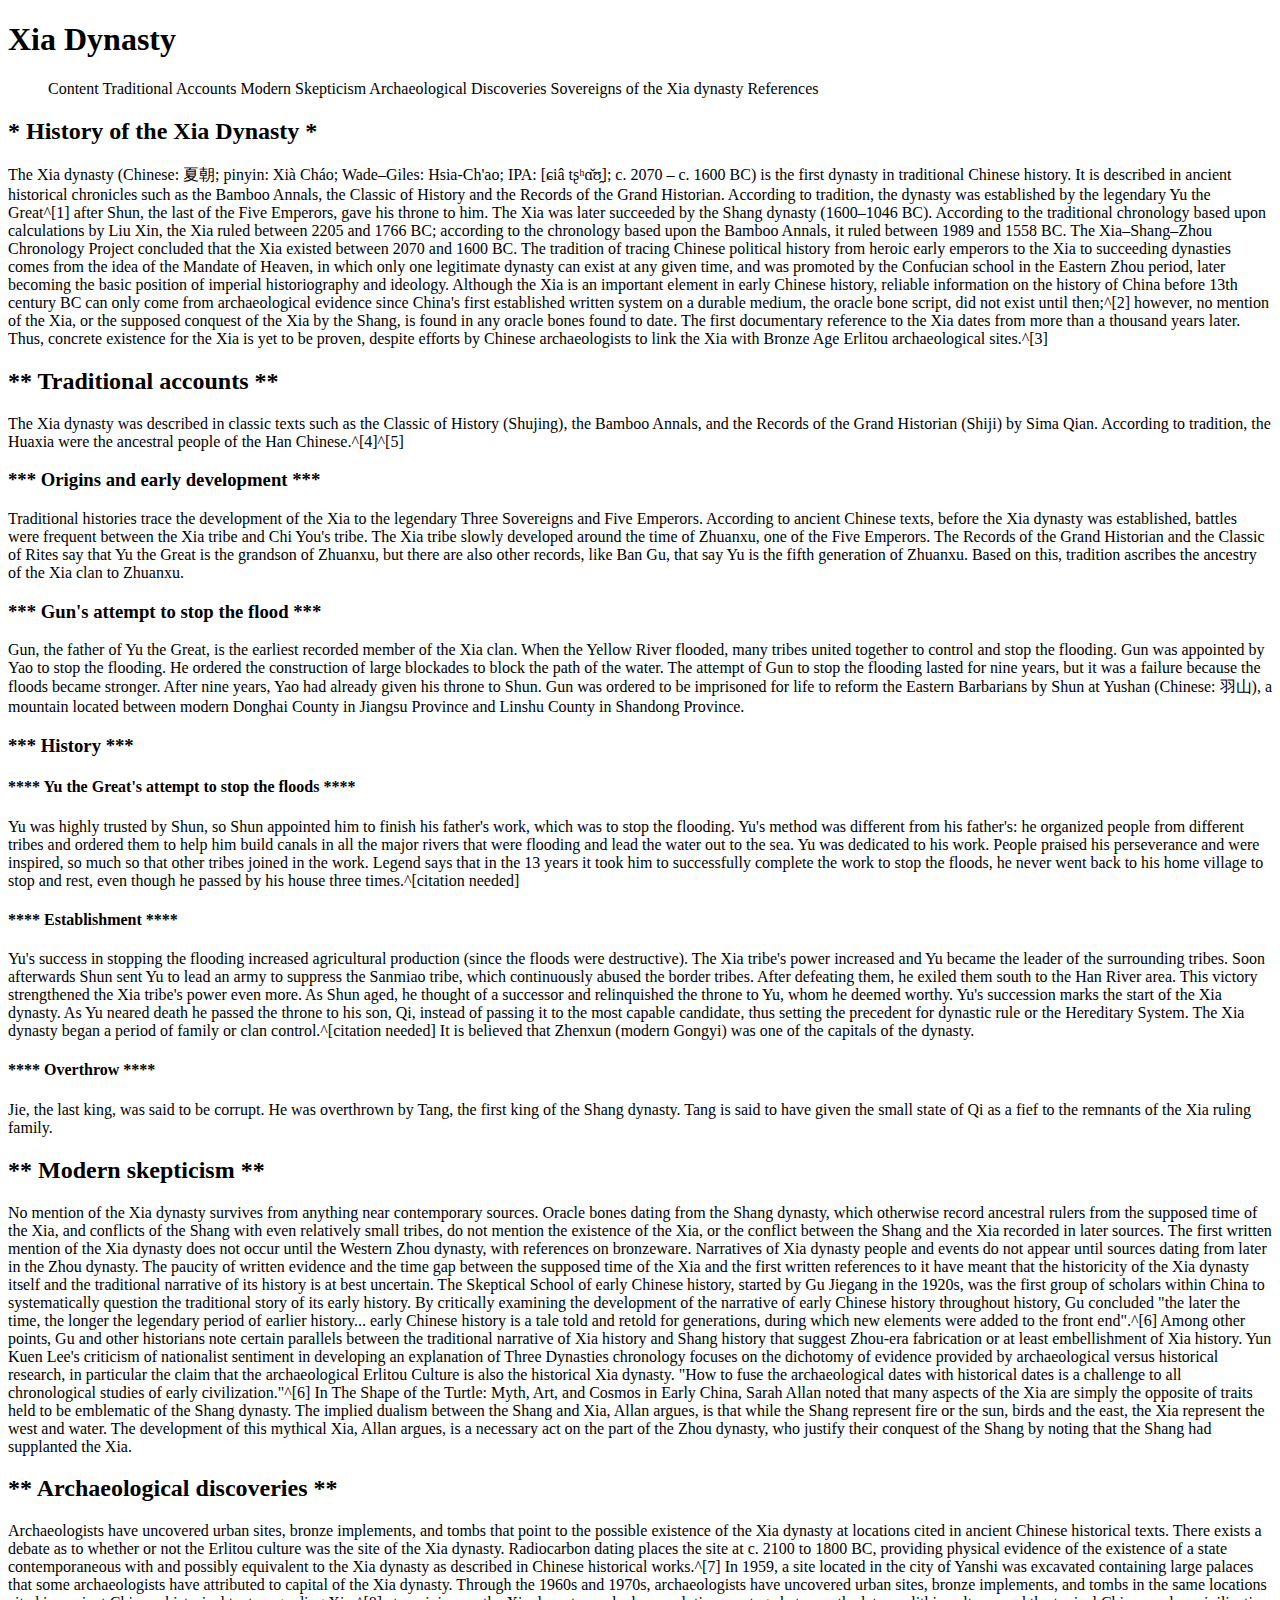
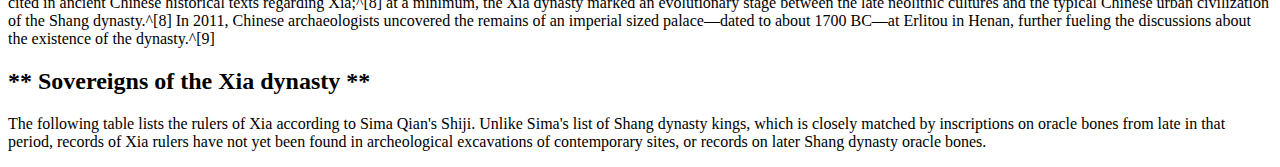
==== Homework 01/starter_code/index.html @ be9b45e5 "1st html file" ====
<!DOCTYPE html>
<html lang="en">
<head>
    <meta charset="UTF-8">
    <meta http-equiv="X-UA-Compatible" content="IE=edge">
    <meta name="viewport" content="width=device-width, initial-scale=1.0">
    <title>Document</title>
</head> 
<body><h1>Xia Dynasty</h1>
    
    <ul>Content
    Traditional Accounts
    Modern Skepticism
    Archaeological Discoveries 
    Sovereigns of the Xia dynasty
    References</ul>
<h2>* History of the Xia Dynasty *</h2>
<p>The Xia dynasty (Chinese: 夏朝; pinyin: Xià Cháo; Wade–Giles: Hsia-Ch'ao; IPA: [ɕiâ tʂʰɑ̌ʊ̯]; c. 2070 – c. 1600 BC) is the first dynasty in traditional Chinese history. It is described in ancient historical chronicles such as the Bamboo Annals, the Classic of History and the Records of the Grand Historian. According to tradition, the dynasty was established by the legendary Yu the Great^[1] after Shun, the last of the Five Emperors, gave his throne to him. The Xia was later succeeded by the Shang dynasty (1600–1046 BC).

    According to the traditional chronology based upon calculations by Liu Xin, the Xia ruled between 2205 and 1766 BC; according to the chronology based upon the Bamboo Annals, it ruled between 1989 and 1558 BC. The Xia–Shang–Zhou Chronology Project concluded that the Xia existed between 2070 and 1600 BC. The tradition of tracing Chinese political history from heroic early emperors to the Xia to succeeding dynasties comes from the idea of the Mandate of Heaven, in which only one legitimate dynasty can exist at any given time, and was promoted by the Confucian school in the Eastern Zhou period, later becoming the basic position of imperial historiography and ideology. Although the Xia is an important element in early Chinese history, reliable information on the history of China before 13th century BC can only come from archaeological evidence since China's first established written system on a durable medium, the oracle bone script, did not exist until then;^[2] however, no mention of the Xia, or the supposed conquest of the Xia by the Shang, is found in any oracle bones found to date. The first documentary reference to the Xia dates from more than a thousand years later. Thus, concrete existence for the Xia is yet to be proven, despite efforts by Chinese archaeologists to link the Xia with Bronze Age Erlitou archaeological sites.^[3]
    </p>

<h2>** Traditional accounts **</h2>
   <p>The Xia dynasty was described in classic texts such as the Classic of History (Shujing), the Bamboo Annals, and the Records of the Grand Historian (Shiji) by Sima Qian. According to tradition, the Huaxia were the ancestral people of the Han Chinese.^[4]^[5]
</p> 

<h3>*** Origins and early development ***</h3>
<p>Traditional histories trace the development of the Xia to the legendary Three Sovereigns and Five Emperors. According to ancient Chinese texts, before the Xia dynasty was established, battles were frequent between the Xia tribe and Chi You's tribe. The Xia tribe slowly developed around the time of Zhuanxu, one of the Five Emperors. The Records of the Grand Historian and the Classic of Rites say that Yu the Great is the grandson of Zhuanxu, but there are also other records, like Ban Gu, that say Yu is the fifth generation of Zhuanxu. Based on this, tradition ascribes the ancestry of the Xia clan to Zhuanxu.
</p>

<h3>*** Gun's attempt to stop the flood ***</h3>
<p>Gun, the father of Yu the Great, is the earliest recorded member of the Xia clan. When the Yellow River flooded, many tribes united together to control and stop the flooding. Gun was appointed by Yao to stop the flooding. He ordered the construction of large blockades to block the path of the water. The attempt of Gun to stop the flooding lasted for nine years, but it was a failure because the floods became stronger. After nine years, Yao had already given his throne to Shun. Gun was ordered to be imprisoned for life to reform the Eastern Barbarians by Shun at Yushan (Chinese: 羽山), a mountain located between modern Donghai County in Jiangsu Province and Linshu County in Shandong Province.
</p>

<h3>*** History ***</h3>
<h4>**** Yu the Great's attempt to stop the floods ****</h4>
<p>Yu was highly trusted by Shun, so Shun appointed him to finish his father's work, which was to stop the flooding. Yu's method was different from his father's: he organized people from different tribes and ordered them to help him build canals in all the major rivers that were flooding and lead the water out to the sea. Yu was dedicated to his work. People praised his perseverance and were inspired, so much so that other tribes joined in the work. Legend says that in the 13 years it took him to successfully complete the work to stop the floods, he never went back to his home village to stop and rest, even though he passed by his house three times.^[citation needed]
</p>

<h4>**** Establishment ****</h4>
<p>Yu's success in stopping the flooding increased agricultural production (since the floods were destructive). The Xia tribe's power increased and Yu became the leader of the surrounding tribes. Soon afterwards Shun sent Yu to lead an army to suppress the Sanmiao tribe, which continuously abused the border tribes. After defeating them, he exiled them south to the Han River area. This victory strengthened the Xia tribe's power even more. As Shun aged, he thought of a successor and relinquished the throne to Yu, whom he deemed worthy. Yu's succession marks the start of the Xia dynasty. As Yu neared death he passed the throne to his son, Qi, instead of passing it to the most capable candidate, thus setting the precedent for dynastic rule or the Hereditary System. The Xia dynasty began a period of family or clan control.^[citation needed] It is believed that Zhenxun (modern Gongyi) was one of the capitals of the dynasty.
</p>

<h4>**** Overthrow ****</h4>
<p>Jie, the last king, was said to be corrupt. He was overthrown by Tang, the first king of the Shang dynasty. Tang is said to have given the small state of Qi as a fief to the remnants of the Xia ruling family.
</p>

<h2>** Modern skepticism **</h2>
<p>No mention of the Xia dynasty survives from anything near contemporary sources. Oracle bones dating from the Shang dynasty, which otherwise record ancestral rulers from the supposed time of the Xia, and conflicts of the Shang with even relatively small tribes, do not mention the existence of the Xia, or the conflict between the Shang and the Xia recorded in later sources. The first written mention of the Xia dynasty does not occur until the Western Zhou dynasty, with references on bronzeware. Narratives of Xia dynasty people and events do not appear until sources dating from later in the Zhou dynasty.

    The paucity of written evidence and the time gap between the supposed time of the Xia and the first written references to it have meant that the historicity of the Xia dynasty itself and the traditional narrative of its history is at best uncertain. The Skeptical School of early Chinese history, started by Gu Jiegang in the 1920s, was the first group of scholars within China to systematically question the traditional story of its early history. By critically examining the development of the narrative of early Chinese history throughout history, Gu concluded "the later the time, the longer the legendary period of earlier history... early Chinese history is a tale told and retold for generations, during which new elements were added to the front end".^[6] Among other points, Gu and other historians note certain parallels between the traditional narrative of Xia history and Shang history that suggest Zhou-era fabrication or at least embellishment of Xia history. Yun Kuen Lee's criticism of nationalist sentiment in developing an explanation of Three Dynasties chronology focuses on the dichotomy of evidence provided by archaeological versus historical research, in particular the claim that the archaeological Erlitou Culture is also the historical Xia dynasty. "How to fuse the archaeological dates with historical dates is a challenge to all chronological studies of early civilization."^[6]
    
    In The Shape of the Turtle: Myth, Art, and Cosmos in Early China, Sarah Allan noted that many aspects of the Xia are simply the opposite of traits held to be emblematic of the Shang dynasty. The implied dualism between the Shang and Xia, Allan argues, is that while the Shang represent fire or the sun, birds and the east, the Xia represent the west and water. The development of this mythical Xia, Allan argues, is a necessary act on the part of the Zhou dynasty, who justify their conquest of the Shang by noting that the Shang had supplanted the Xia.
    </p>

<h2>** Archaeological discoveries **</h2>
<p>Archaeologists have uncovered urban sites, bronze implements, and tombs that point to the possible existence of the Xia dynasty at locations cited in ancient Chinese historical texts. There exists a debate as to whether or not the Erlitou culture was the site of the Xia dynasty. Radiocarbon dating places the site at c. 2100 to 1800 BC, providing physical evidence of the existence of a state contemporaneous with and possibly equivalent to the Xia dynasty as described in Chinese historical works.^[7] In 1959, a site located in the city of Yanshi was excavated containing large palaces that some archaeologists have attributed to capital of the Xia dynasty. Through the 1960s and 1970s, archaeologists have uncovered urban sites, bronze implements, and tombs in the same locations cited in ancient Chinese historical texts regarding Xia;^[8] at a minimum, the Xia dynasty marked an evolutionary stage between the late neolithic cultures and the typical Chinese urban civilization of the Shang dynasty.^[8]

    In 2011, Chinese archaeologists uncovered the remains of an imperial sized palace—dated to about 1700 BC—at Erlitou in Henan, further fueling the discussions about the existence of the dynasty.^[9]
    </p>
<h2>** Sovereigns of the Xia dynasty **</h2>
<p>The following table lists the rulers of Xia according to Sima Qian's Shiji. Unlike Sima's list of Shang dynasty kings, which is closely matched by inscriptions on oracle bones from late in that period, records of Xia rulers have not yet been found in archeological excavations of contemporary sites, or records on later Shang dynasty oracle bones.
</p>
</body>
</html>
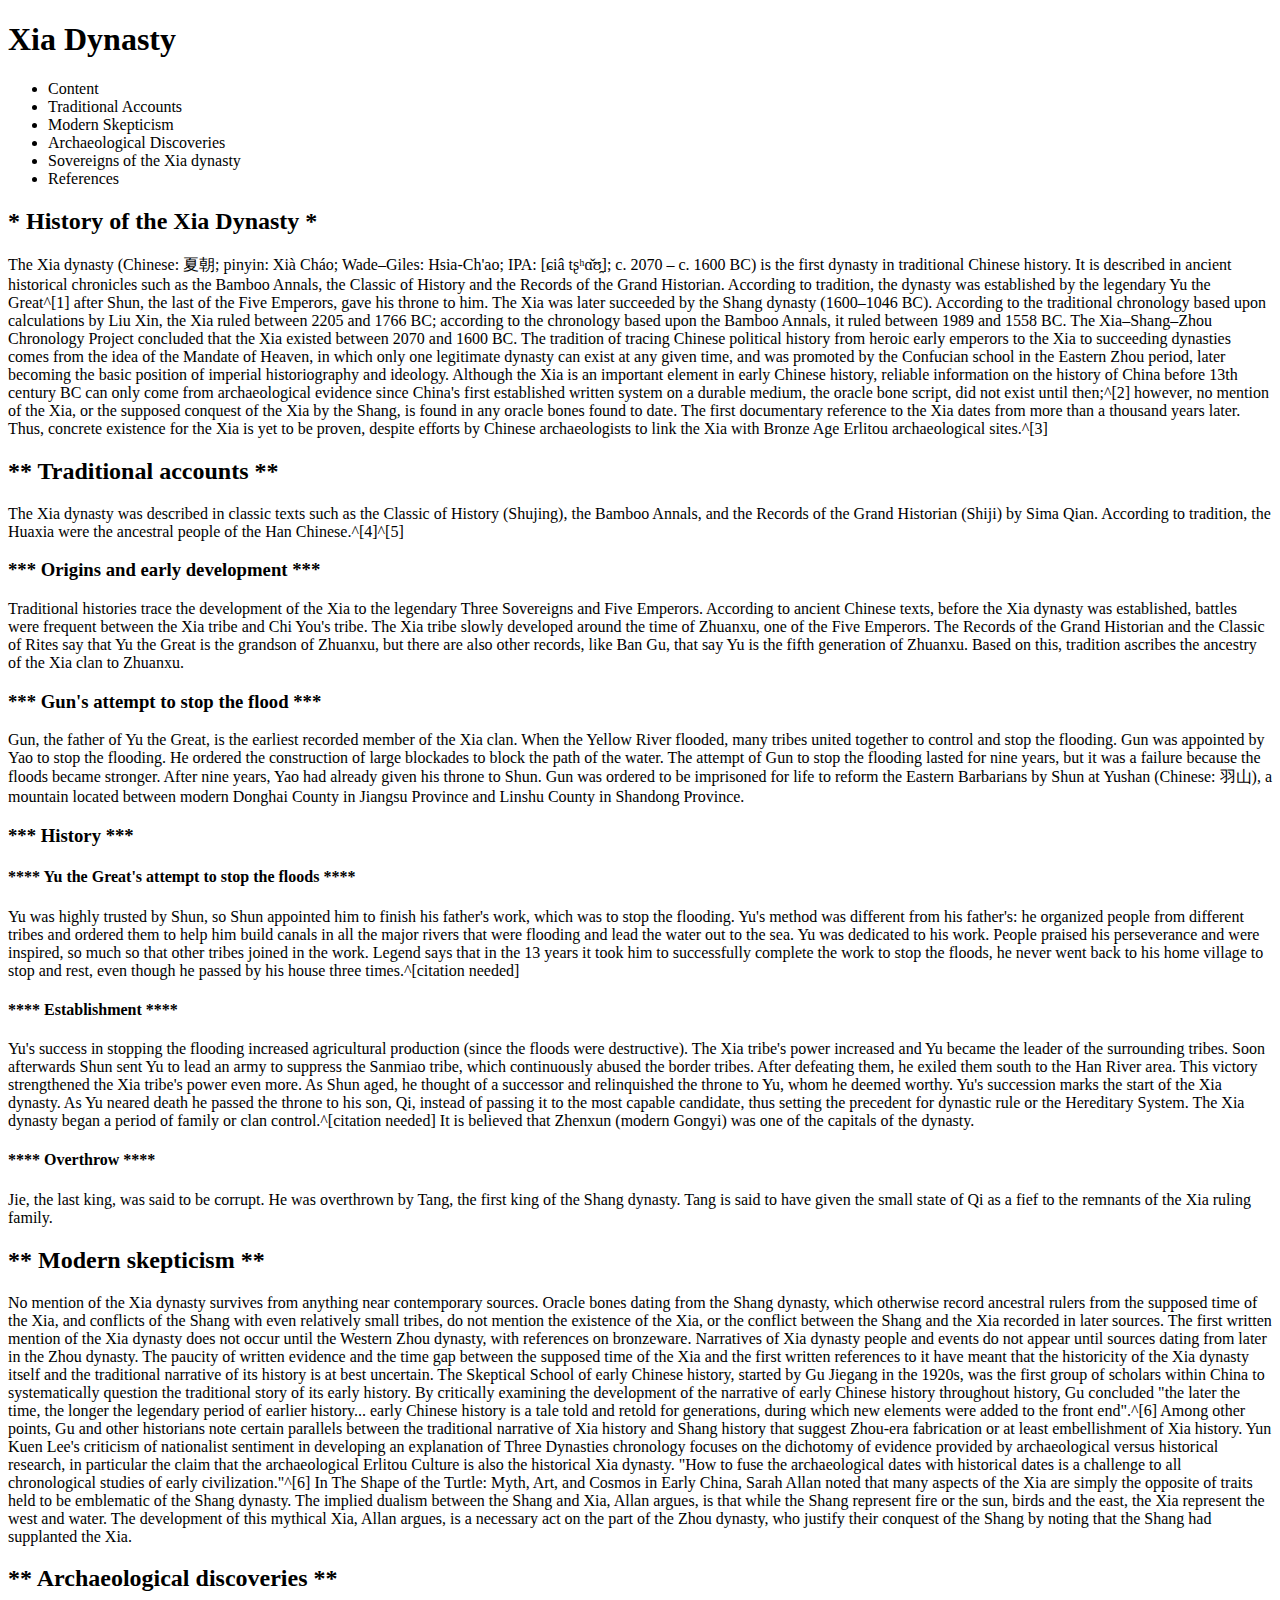
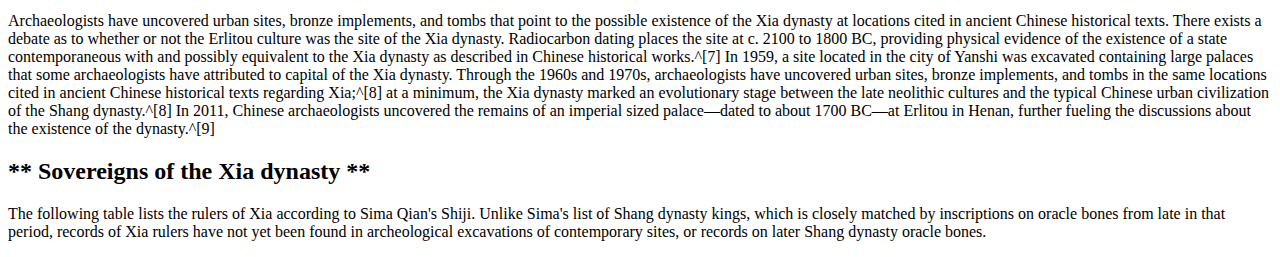
==== commit 95803c69: "HTML List Changes" ====
--- a/Homework 01/starter_code/index.html
+++ b/Homework 01/starter_code/index.html
@@ -8,12 +8,12 @@
 </head> 
 <body><h1>Xia Dynasty</h1>
     
-    <ul>Content
-    Traditional Accounts
-    Modern Skepticism
-    Archaeological Discoveries 
-    Sovereigns of the Xia dynasty
-    References</ul>
+    <ul><li>Content</li>
+    <li>Traditional Accounts</li>
+    <li>Modern Skepticism</li>
+    <li>Archaeological Discoveries</li>
+    <li>Sovereigns of the Xia dynasty</li>
+    <li>References</li></ul>
 <h2>* History of the Xia Dynasty *</h2>
 <p>The Xia dynasty (Chinese: 夏朝; pinyin: Xià Cháo; Wade–Giles: Hsia-Ch'ao; IPA: [ɕiâ tʂʰɑ̌ʊ̯]; c. 2070 – c. 1600 BC) is the first dynasty in traditional Chinese history. It is described in ancient historical chronicles such as the Bamboo Annals, the Classic of History and the Records of the Grand Historian. According to tradition, the dynasty was established by the legendary Yu the Great^[1] after Shun, the last of the Five Emperors, gave his throne to him. The Xia was later succeeded by the Shang dynasty (1600–1046 BC).
 
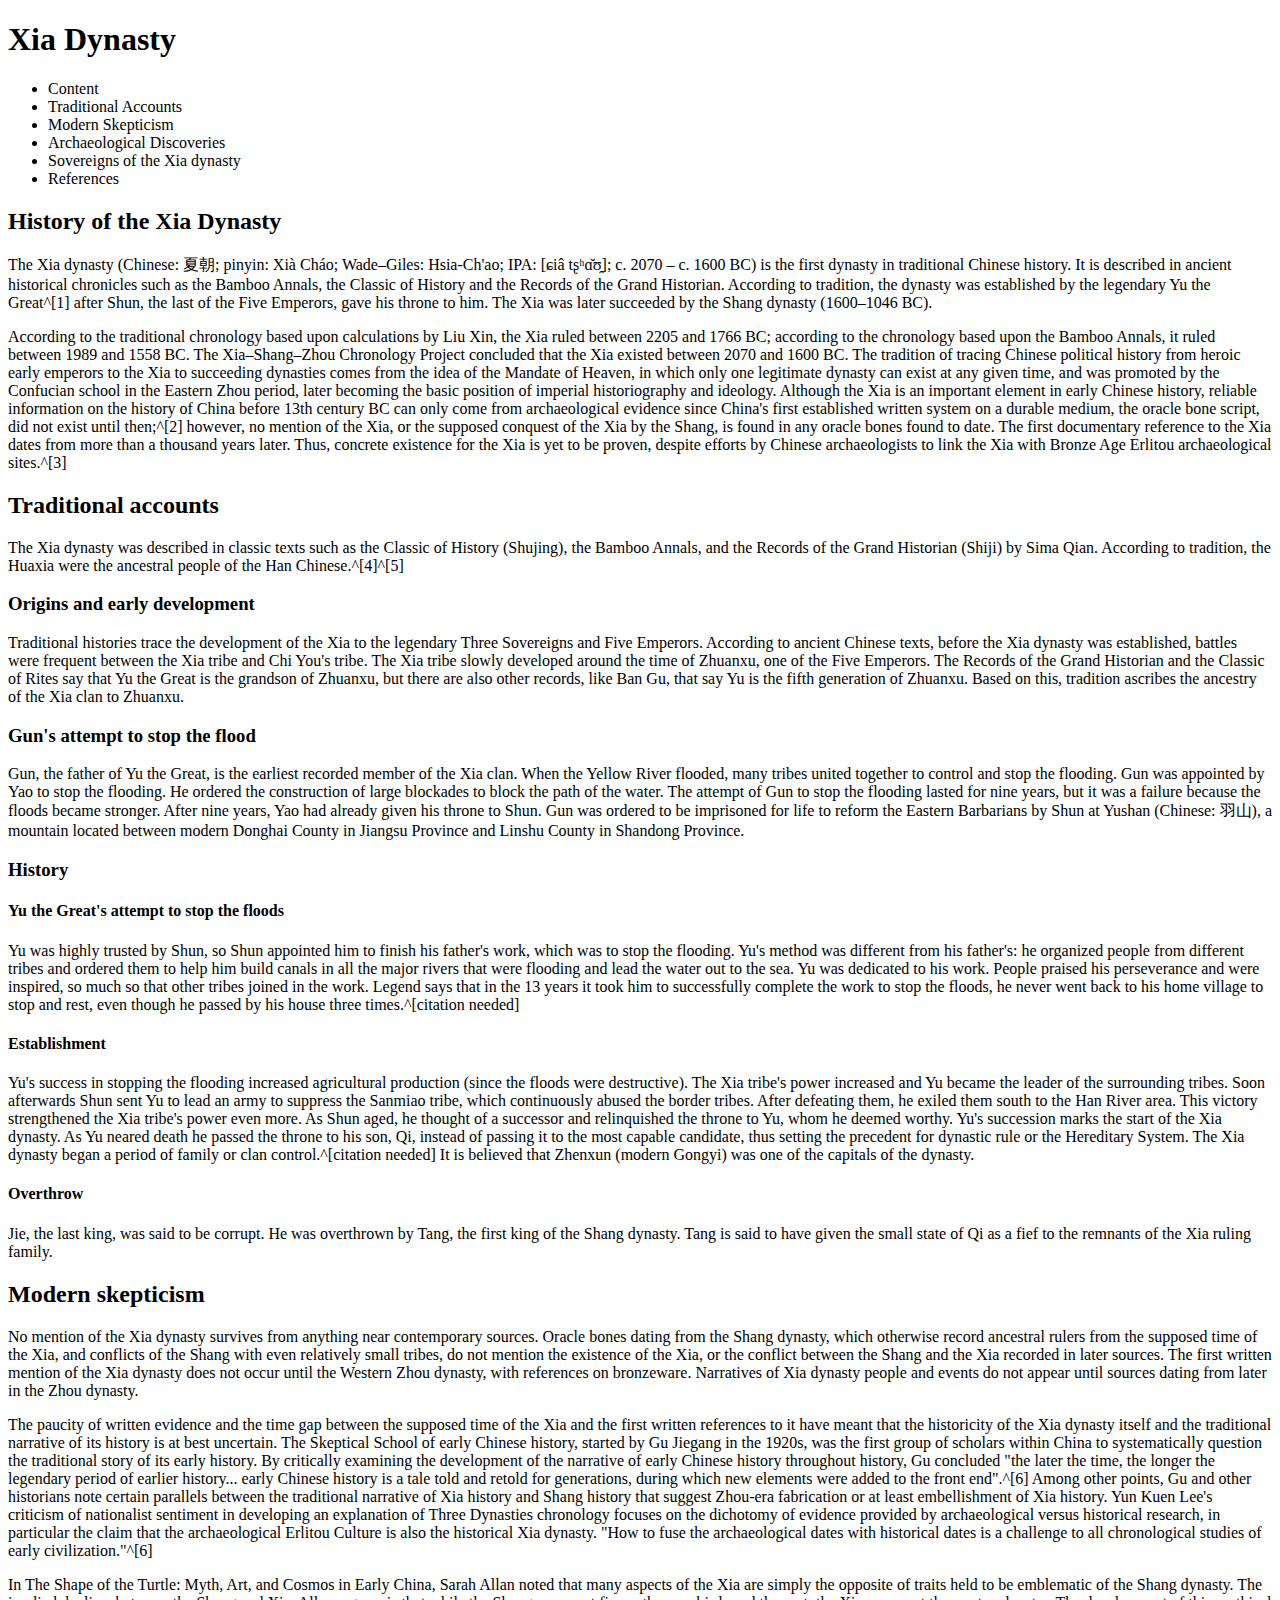
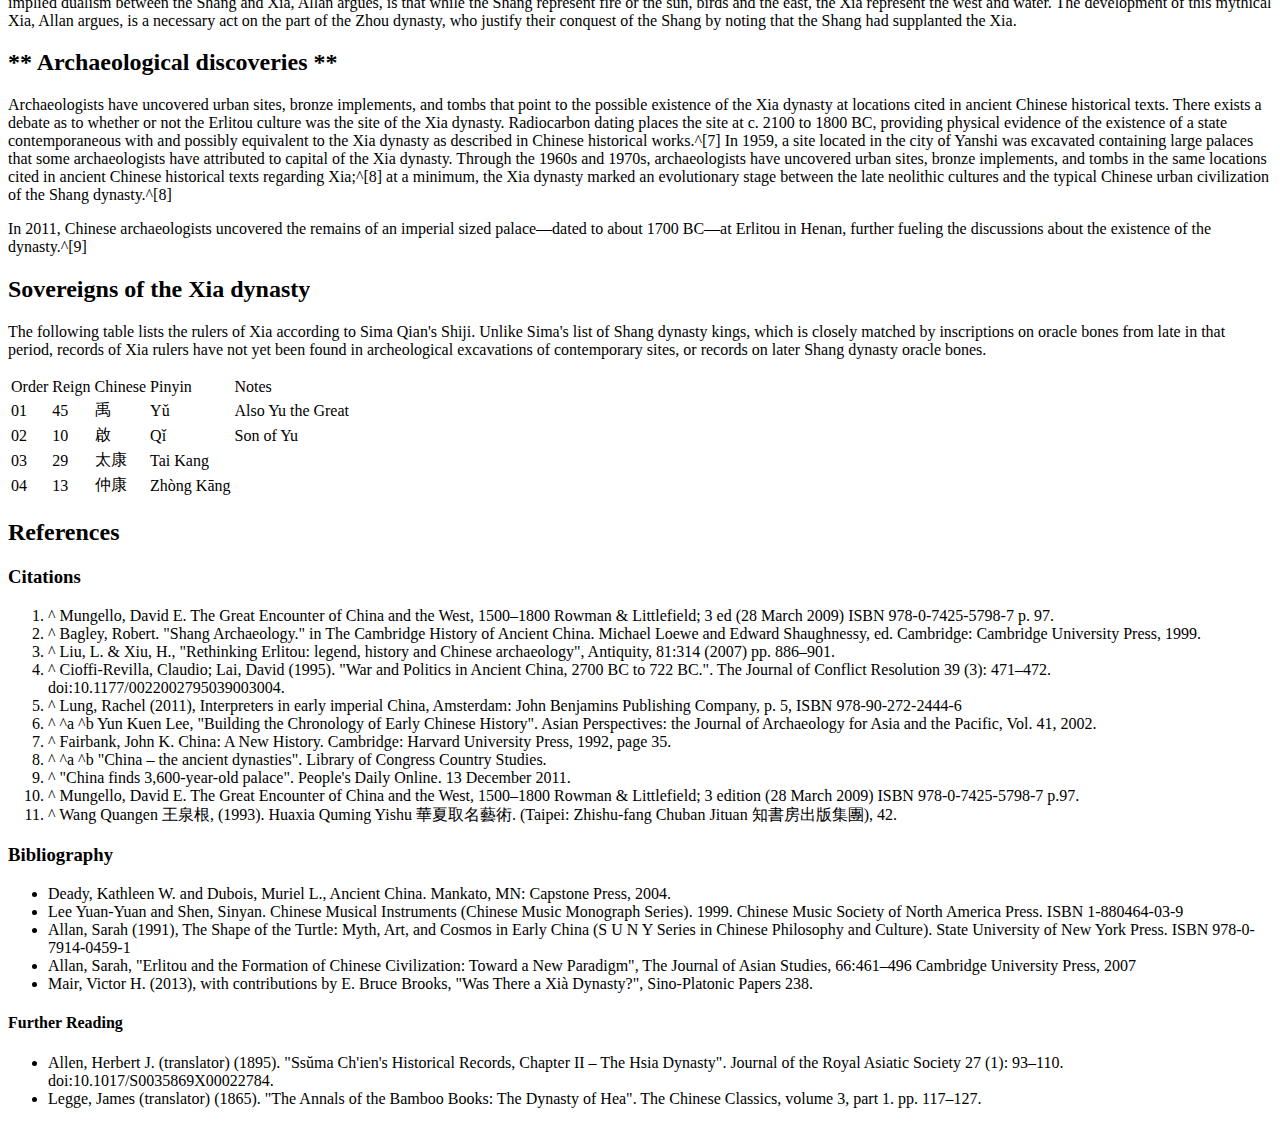
==== commit 8f78c7e7: "HTML Table/Ref/Biblio" ====
--- a/Homework 01/starter_code/index.html
+++ b/Homework 01/starter_code/index.html
@@ -14,52 +14,115 @@
     <li>Archaeological Discoveries</li>
     <li>Sovereigns of the Xia dynasty</li>
     <li>References</li></ul>
-<h2>* History of the Xia Dynasty *</h2>
-<p>The Xia dynasty (Chinese: 夏朝; pinyin: Xià Cháo; Wade–Giles: Hsia-Ch'ao; IPA: [ɕiâ tʂʰɑ̌ʊ̯]; c. 2070 – c. 1600 BC) is the first dynasty in traditional Chinese history. It is described in ancient historical chronicles such as the Bamboo Annals, the Classic of History and the Records of the Grand Historian. According to tradition, the dynasty was established by the legendary Yu the Great^[1] after Shun, the last of the Five Emperors, gave his throne to him. The Xia was later succeeded by the Shang dynasty (1600–1046 BC).
+<h2>History of the Xia Dynasty</h2>
+<p>The Xia dynasty (Chinese: 夏朝; pinyin: Xià Cháo; Wade–Giles: Hsia-Ch'ao; IPA: [ɕiâ tʂʰɑ̌ʊ̯]; c. 2070 – c. 1600 BC) is the first dynasty in traditional Chinese history. It is described in ancient historical chronicles such as the Bamboo Annals, the Classic of History and the Records of the Grand Historian. According to tradition, the dynasty was established by the legendary Yu the Great^[1] after Shun, the last of the Five Emperors, gave his throne to him. The Xia was later succeeded by the Shang dynasty (1600–1046 BC).<p>
 
-    According to the traditional chronology based upon calculations by Liu Xin, the Xia ruled between 2205 and 1766 BC; according to the chronology based upon the Bamboo Annals, it ruled between 1989 and 1558 BC. The Xia–Shang–Zhou Chronology Project concluded that the Xia existed between 2070 and 1600 BC. The tradition of tracing Chinese political history from heroic early emperors to the Xia to succeeding dynasties comes from the idea of the Mandate of Heaven, in which only one legitimate dynasty can exist at any given time, and was promoted by the Confucian school in the Eastern Zhou period, later becoming the basic position of imperial historiography and ideology. Although the Xia is an important element in early Chinese history, reliable information on the history of China before 13th century BC can only come from archaeological evidence since China's first established written system on a durable medium, the oracle bone script, did not exist until then;^[2] however, no mention of the Xia, or the supposed conquest of the Xia by the Shang, is found in any oracle bones found to date. The first documentary reference to the Xia dates from more than a thousand years later. Thus, concrete existence for the Xia is yet to be proven, despite efforts by Chinese archaeologists to link the Xia with Bronze Age Erlitou archaeological sites.^[3]
+</p> According to the traditional chronology based upon calculations by Liu Xin, the Xia ruled between 2205 and 1766 BC; according to the chronology based upon the Bamboo Annals, it ruled between 1989 and 1558 BC. The Xia–Shang–Zhou Chronology Project concluded that the Xia existed between 2070 and 1600 BC. The tradition of tracing Chinese political history from heroic early emperors to the Xia to succeeding dynasties comes from the idea of the Mandate of Heaven, in which only one legitimate dynasty can exist at any given time, and was promoted by the Confucian school in the Eastern Zhou period, later becoming the basic position of imperial historiography and ideology. Although the Xia is an important element in early Chinese history, reliable information on the history of China before 13th century BC can only come from archaeological evidence since China's first established written system on a durable medium, the oracle bone script, did not exist until then;^[2] however, no mention of the Xia, or the supposed conquest of the Xia by the Shang, is found in any oracle bones found to date. The first documentary reference to the Xia dates from more than a thousand years later. Thus, concrete existence for the Xia is yet to be proven, despite efforts by Chinese archaeologists to link the Xia with Bronze Age Erlitou archaeological sites.^[3]
     </p>
 
-<h2>** Traditional accounts **</h2>
+<h2>Traditional accounts</h2>
    <p>The Xia dynasty was described in classic texts such as the Classic of History (Shujing), the Bamboo Annals, and the Records of the Grand Historian (Shiji) by Sima Qian. According to tradition, the Huaxia were the ancestral people of the Han Chinese.^[4]^[5]
 </p> 
 
-<h3>*** Origins and early development ***</h3>
+<h3>Origins and early development</h3>
 <p>Traditional histories trace the development of the Xia to the legendary Three Sovereigns and Five Emperors. According to ancient Chinese texts, before the Xia dynasty was established, battles were frequent between the Xia tribe and Chi You's tribe. The Xia tribe slowly developed around the time of Zhuanxu, one of the Five Emperors. The Records of the Grand Historian and the Classic of Rites say that Yu the Great is the grandson of Zhuanxu, but there are also other records, like Ban Gu, that say Yu is the fifth generation of Zhuanxu. Based on this, tradition ascribes the ancestry of the Xia clan to Zhuanxu.
 </p>
 
-<h3>*** Gun's attempt to stop the flood ***</h3>
+<h3>Gun's attempt to stop the flood</h3>
 <p>Gun, the father of Yu the Great, is the earliest recorded member of the Xia clan. When the Yellow River flooded, many tribes united together to control and stop the flooding. Gun was appointed by Yao to stop the flooding. He ordered the construction of large blockades to block the path of the water. The attempt of Gun to stop the flooding lasted for nine years, but it was a failure because the floods became stronger. After nine years, Yao had already given his throne to Shun. Gun was ordered to be imprisoned for life to reform the Eastern Barbarians by Shun at Yushan (Chinese: 羽山), a mountain located between modern Donghai County in Jiangsu Province and Linshu County in Shandong Province.
 </p>
 
-<h3>*** History ***</h3>
-<h4>**** Yu the Great's attempt to stop the floods ****</h4>
+<h3>History</h3>
+<h4>Yu the Great's attempt to stop the floods</h4>
 <p>Yu was highly trusted by Shun, so Shun appointed him to finish his father's work, which was to stop the flooding. Yu's method was different from his father's: he organized people from different tribes and ordered them to help him build canals in all the major rivers that were flooding and lead the water out to the sea. Yu was dedicated to his work. People praised his perseverance and were inspired, so much so that other tribes joined in the work. Legend says that in the 13 years it took him to successfully complete the work to stop the floods, he never went back to his home village to stop and rest, even though he passed by his house three times.^[citation needed]
 </p>
 
-<h4>**** Establishment ****</h4>
+<h4>Establishment</h4>
 <p>Yu's success in stopping the flooding increased agricultural production (since the floods were destructive). The Xia tribe's power increased and Yu became the leader of the surrounding tribes. Soon afterwards Shun sent Yu to lead an army to suppress the Sanmiao tribe, which continuously abused the border tribes. After defeating them, he exiled them south to the Han River area. This victory strengthened the Xia tribe's power even more. As Shun aged, he thought of a successor and relinquished the throne to Yu, whom he deemed worthy. Yu's succession marks the start of the Xia dynasty. As Yu neared death he passed the throne to his son, Qi, instead of passing it to the most capable candidate, thus setting the precedent for dynastic rule or the Hereditary System. The Xia dynasty began a period of family or clan control.^[citation needed] It is believed that Zhenxun (modern Gongyi) was one of the capitals of the dynasty.
 </p>
 
-<h4>**** Overthrow ****</h4>
+<h4>Overthrow</h4>
 <p>Jie, the last king, was said to be corrupt. He was overthrown by Tang, the first king of the Shang dynasty. Tang is said to have given the small state of Qi as a fief to the remnants of the Xia ruling family.
 </p>
 
-<h2>** Modern skepticism **</h2>
-<p>No mention of the Xia dynasty survives from anything near contemporary sources. Oracle bones dating from the Shang dynasty, which otherwise record ancestral rulers from the supposed time of the Xia, and conflicts of the Shang with even relatively small tribes, do not mention the existence of the Xia, or the conflict between the Shang and the Xia recorded in later sources. The first written mention of the Xia dynasty does not occur until the Western Zhou dynasty, with references on bronzeware. Narratives of Xia dynasty people and events do not appear until sources dating from later in the Zhou dynasty.
+<h2>Modern skepticism</h2>
+<p>No mention of the Xia dynasty survives from anything near contemporary sources. Oracle bones dating from the Shang dynasty, which otherwise record ancestral rulers from the supposed time of the Xia, and conflicts of the Shang with even relatively small tribes, do not mention the existence of the Xia, or the conflict between the Shang and the Xia recorded in later sources. The first written mention of the Xia dynasty does not occur until the Western Zhou dynasty, with references on bronzeware. Narratives of Xia dynasty people and events do not appear until sources dating from later in the Zhou dynasty.</p>
 
-    The paucity of written evidence and the time gap between the supposed time of the Xia and the first written references to it have meant that the historicity of the Xia dynasty itself and the traditional narrative of its history is at best uncertain. The Skeptical School of early Chinese history, started by Gu Jiegang in the 1920s, was the first group of scholars within China to systematically question the traditional story of its early history. By critically examining the development of the narrative of early Chinese history throughout history, Gu concluded "the later the time, the longer the legendary period of earlier history... early Chinese history is a tale told and retold for generations, during which new elements were added to the front end".^[6] Among other points, Gu and other historians note certain parallels between the traditional narrative of Xia history and Shang history that suggest Zhou-era fabrication or at least embellishment of Xia history. Yun Kuen Lee's criticism of nationalist sentiment in developing an explanation of Three Dynasties chronology focuses on the dichotomy of evidence provided by archaeological versus historical research, in particular the claim that the archaeological Erlitou Culture is also the historical Xia dynasty. "How to fuse the archaeological dates with historical dates is a challenge to all chronological studies of early civilization."^[6]
+   <p>The paucity of written evidence and the time gap between the supposed time of the Xia and the first written references to it have meant that the historicity of the Xia dynasty itself and the traditional narrative of its history is at best uncertain. The Skeptical School of early Chinese history, started by Gu Jiegang in the 1920s, was the first group of scholars within China to systematically question the traditional story of its early history. By critically examining the development of the narrative of early Chinese history throughout history, Gu concluded "the later the time, the longer the legendary period of earlier history... early Chinese history is a tale told and retold for generations, during which new elements were added to the front end".^[6] Among other points, Gu and other historians note certain parallels between the traditional narrative of Xia history and Shang history that suggest Zhou-era fabrication or at least embellishment of Xia history. Yun Kuen Lee's criticism of nationalist sentiment in developing an explanation of Three Dynasties chronology focuses on the dichotomy of evidence provided by archaeological versus historical research, in particular the claim that the archaeological Erlitou Culture is also the historical Xia dynasty. "How to fuse the archaeological dates with historical dates is a challenge to all chronological studies of early civilization."^[6]</p>
     
-    In The Shape of the Turtle: Myth, Art, and Cosmos in Early China, Sarah Allan noted that many aspects of the Xia are simply the opposite of traits held to be emblematic of the Shang dynasty. The implied dualism between the Shang and Xia, Allan argues, is that while the Shang represent fire or the sun, birds and the east, the Xia represent the west and water. The development of this mythical Xia, Allan argues, is a necessary act on the part of the Zhou dynasty, who justify their conquest of the Shang by noting that the Shang had supplanted the Xia.
+   <p>In The Shape of the Turtle: Myth, Art, and Cosmos in Early China, Sarah Allan noted that many aspects of the Xia are simply the opposite of traits held to be emblematic of the Shang dynasty. The implied dualism between the Shang and Xia, Allan argues, is that while the Shang represent fire or the sun, birds and the east, the Xia represent the west and water. The development of this mythical Xia, Allan argues, is a necessary act on the part of the Zhou dynasty, who justify their conquest of the Shang by noting that the Shang had supplanted the Xia.
     </p>
 
 <h2>** Archaeological discoveries **</h2>
-<p>Archaeologists have uncovered urban sites, bronze implements, and tombs that point to the possible existence of the Xia dynasty at locations cited in ancient Chinese historical texts. There exists a debate as to whether or not the Erlitou culture was the site of the Xia dynasty. Radiocarbon dating places the site at c. 2100 to 1800 BC, providing physical evidence of the existence of a state contemporaneous with and possibly equivalent to the Xia dynasty as described in Chinese historical works.^[7] In 1959, a site located in the city of Yanshi was excavated containing large palaces that some archaeologists have attributed to capital of the Xia dynasty. Through the 1960s and 1970s, archaeologists have uncovered urban sites, bronze implements, and tombs in the same locations cited in ancient Chinese historical texts regarding Xia;^[8] at a minimum, the Xia dynasty marked an evolutionary stage between the late neolithic cultures and the typical Chinese urban civilization of the Shang dynasty.^[8]
+<p>Archaeologists have uncovered urban sites, bronze implements, and tombs that point to the possible existence of the Xia dynasty at locations cited in ancient Chinese historical texts. There exists a debate as to whether or not the Erlitou culture was the site of the Xia dynasty. Radiocarbon dating places the site at c. 2100 to 1800 BC, providing physical evidence of the existence of a state contemporaneous with and possibly equivalent to the Xia dynasty as described in Chinese historical works.^[7] In 1959, a site located in the city of Yanshi was excavated containing large palaces that some archaeologists have attributed to capital of the Xia dynasty. Through the 1960s and 1970s, archaeologists have uncovered urban sites, bronze implements, and tombs in the same locations cited in ancient Chinese historical texts regarding Xia;^[8] at a minimum, the Xia dynasty marked an evolutionary stage between the late neolithic cultures and the typical Chinese urban civilization of the Shang dynasty.^[8]<p> 
 
-    In 2011, Chinese archaeologists uncovered the remains of an imperial sized palace—dated to about 1700 BC—at Erlitou in Henan, further fueling the discussions about the existence of the dynasty.^[9]
+</p> In 2011, Chinese archaeologists uncovered the remains of an imperial sized palace—dated to about 1700 BC—at Erlitou in Henan, further fueling the discussions about the existence of the dynasty.^[9]
     </p>
-<h2>** Sovereigns of the Xia dynasty **</h2>
+<h2>Sovereigns of the Xia dynasty</h2>
 <p>The following table lists the rulers of Xia according to Sima Qian's Shiji. Unlike Sima's list of Shang dynasty kings, which is closely matched by inscriptions on oracle bones from late in that period, records of Xia rulers have not yet been found in archeological excavations of contemporary sites, or records on later Shang dynasty oracle bones.
+    <table>
+        <tr>
+            <td>Order</td>
+            <td>Reign</td><td>Chinese</td><td>Pinyin</td><td>Notes</td>
+        </tr>
+        <tr>
+            <td>01</td>
+            <td>45</td><td>禹</td><td>Yǔ</td><td>Also Yu the Great</td>
+        </tr>
+        <tr>
+            <td>02</td>
+            <td>10</td><td>啟</td><td>Qǐ</td><td>Son of Yu</td>
+        </tr>
+        <tr>
+            <td>03</td>
+            <td>29</td><td>太康</td><td>Tai Kang</td>
+        </tr>
+        <tr>
+            <td>04</td>
+            <td>13</td><td>仲康</td><td>Zhòng Kāng</td>
+        </tr>
+        </table>
+<h2>References</h2>
+<H3>Citations</H3>
+<ol>
+    <li>^ Mungello, David E. The Great Encounter of China and the West, 1500–1800 Rowman & Littlefield; 3 ed (28 March 2009) ISBN 978-0-7425-5798-7 p. 97.
+        </li>
+    <li>^ Bagley, Robert. "Shang Archaeology." in The Cambridge History of Ancient China. Michael Loewe and Edward Shaughnessy, ed. Cambridge: Cambridge University Press, 1999.
+        </li>
+    <li>^ Liu, L. & Xiu, H., "Rethinking Erlitou: legend, history and Chinese archaeology", Antiquity, 81:314 (2007) pp. 886–901.
+        </li>
+    <li>^ Cioffi-Revilla, Claudio; Lai, David (1995). "War and Politics in Ancient China, 2700 BC to 722 BC.". The Journal of Conflict Resolution 39 (3): 471–472. doi:10.1177/0022002795039003004.
+        </li>
+    <li>^ Lung, Rachel (2011), Interpreters in early imperial China, Amsterdam: John Benjamins Publishing Company, p. 5, ISBN 978-90-272-2444-6
+        </li>
+    <li>^ ^a ^b Yun Kuen Lee, "Building the Chronology of Early Chinese History". Asian Perspectives: the Journal of Archaeology for Asia and the Pacific, Vol. 41, 2002.
+        </li>
+    <li>^ Fairbank, John K. China: A New History. Cambridge: Harvard University Press, 1992, page 35.
+        </li>
+    <li>^ ^a ^b "China – the ancient dynasties". Library of Congress Country Studies.
+        </li>
+    <li>^ "China finds 3,600-year-old palace". People's Daily Online. 13 December 2011.
+        </li>
+    <li>^ Mungello, David E. The Great Encounter of China and the West, 1500–1800 Rowman & Littlefield; 3 edition (28 March 2009) ISBN 978-0-7425-5798-7 p.97.
+        </li>
+    <li>^ Wang Quangen 王泉根, (1993). Huaxia Quming Yishu 華夏取名藝術. (Taipei: Zhishu-fang Chuban Jituan 知書房出版集團), 42.
+    </li>
+</ol>
+<h3>Bibliography</h3>
+<ul>
+    <li>Deady, Kathleen W. and Dubois, Muriel L., Ancient China. Mankato, MN: Capstone Press, 2004.</li>
+    <li>Lee Yuan-Yuan and Shen, Sinyan. Chinese Musical Instruments (Chinese Music Monograph Series). 1999. Chinese Music Society of North America Press. ISBN 1-880464-03-9</li>
+    <li>Allan, Sarah (1991), The Shape of the Turtle: Myth, Art, and Cosmos in Early China (S U N Y Series in Chinese Philosophy and Culture). State University of New York Press. ISBN 978-0-7914-0459-1</li>
+    <li>Allan, Sarah, "Erlitou and the Formation of Chinese Civilization: Toward a New Paradigm", The Journal of Asian Studies, 66:461–496 Cambridge University Press, 2007</li>
+    <li>Mair, Victor H. (2013), with contributions by E. Bruce Brooks, "Was There a Xià Dynasty?", Sino-Platonic Papers 238.</li>
+</ul>
 </p>
+<h4>Further Reading</h4>
+<ul>
+    <li>Allen, Herbert J. (translator) (1895). "Ssŭma Ch'ien's Historical Records, Chapter II – The Hsia Dynasty". Journal of the Royal Asiatic Society 27 (1): 93–110. doi:10.1017/S0035869X00022784.
+    </li>
+    <li>Legge, James (translator) (1865). "The Annals of the Bamboo Books: The Dynasty of Hea". The Chinese Classics, volume 3, part 1. pp. 117–127.
+    </li>
+</ul>
 </body>
 </html>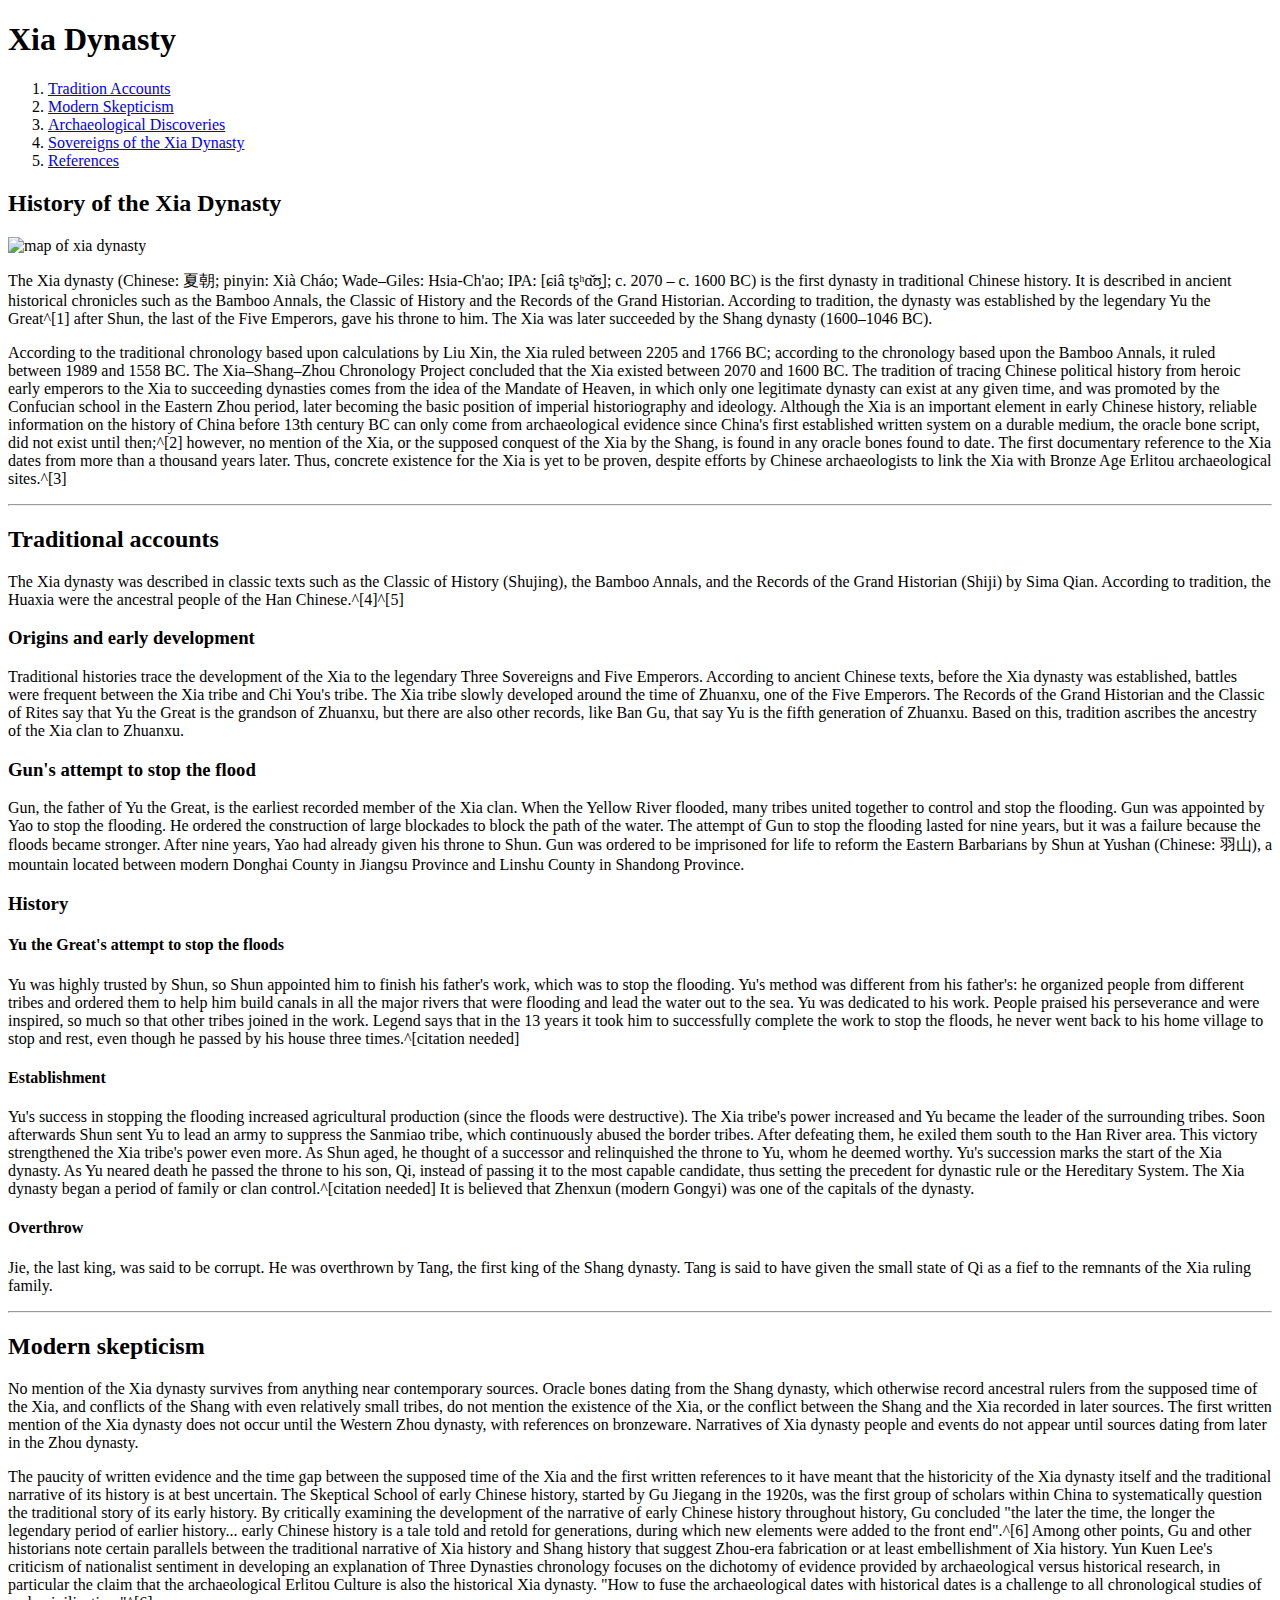
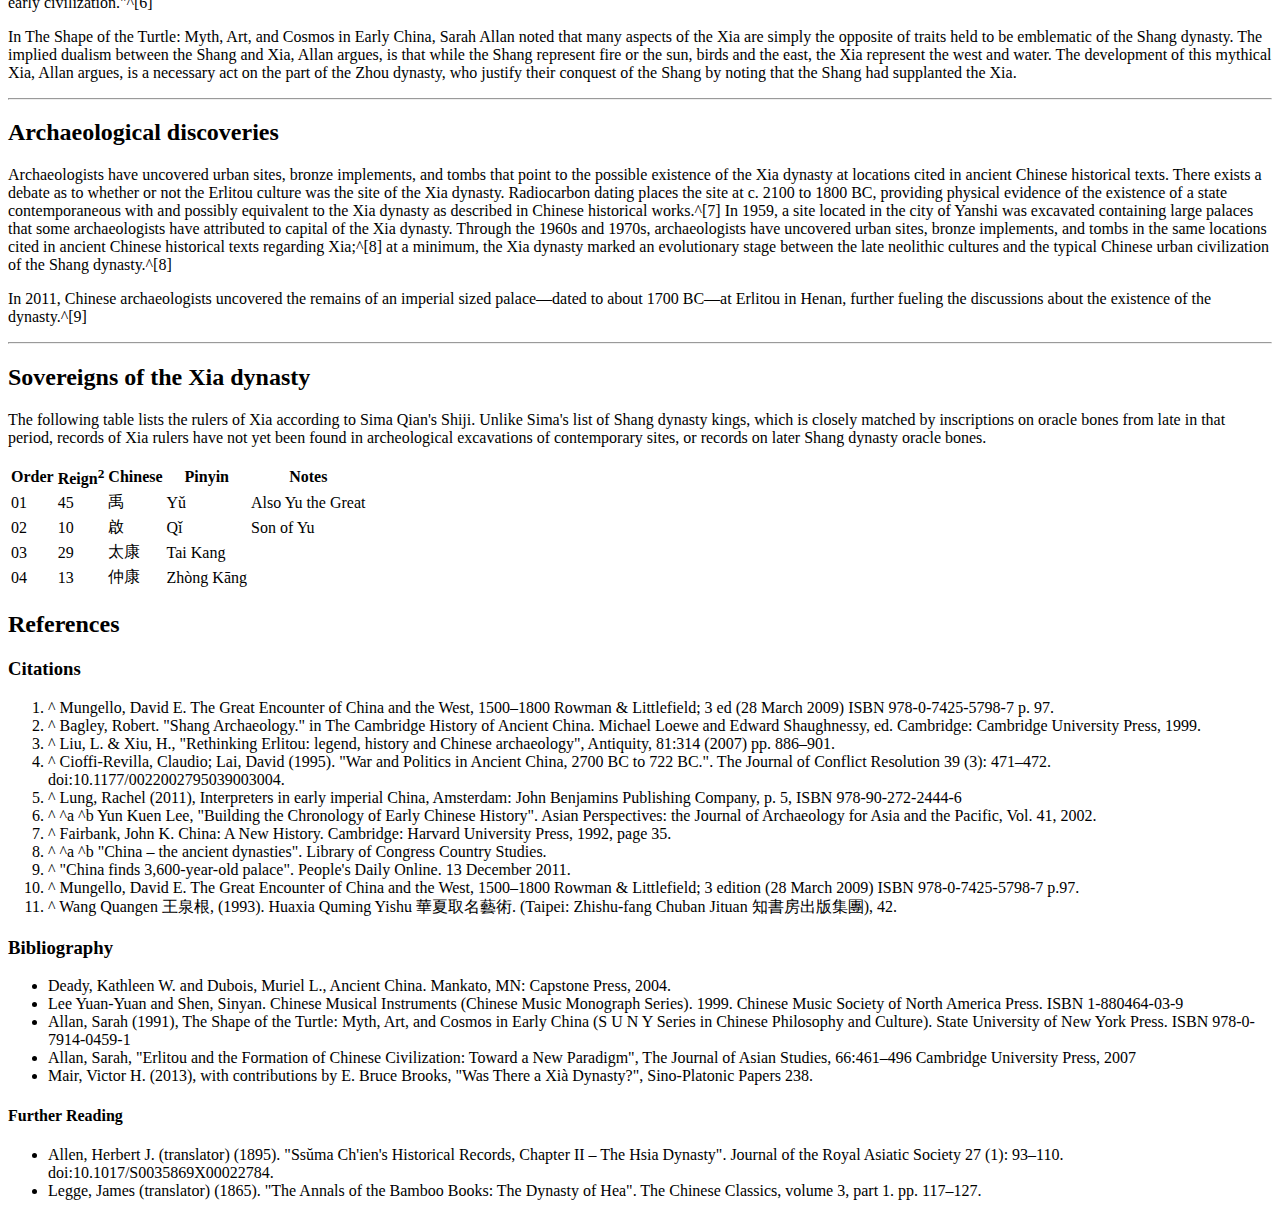
==== commit 6582bfdb: "Final Version Hwk 1" ====
--- a/Homework 01/starter_code/index.html
+++ b/Homework 01/starter_code/index.html
@@ -5,22 +5,25 @@
     <meta http-equiv="X-UA-Compatible" content="IE=edge">
     <meta name="viewport" content="width=device-width, initial-scale=1.0">
     <title>Document</title>
+    <link rel="stylesheet" href="style.css" />
+
 </head> 
-<body><h1>Xia Dynasty</h1>
-    
-    <ul><li>Content</li>
-    <li>Traditional Accounts</li>
-    <li>Modern Skepticism</li>
-    <li>Archaeological Discoveries</li>
-    <li>Sovereigns of the Xia dynasty</li>
-    <li>References</li></ul>
+    <body>
+        <h1>Xia Dynasty</h1> 
+         <ol>
+    <li><a href="#traditionalAccounts">Tradition Accounts</a></li>
+    <li><a href="#modernSkepticism">Modern Skepticism</a></li>
+    <li><a href="#archaeologicalDiscoveries">Archaeological Discoveries</a></li>
+    <li><a href="sovereignsXiaDynasty">Sovereigns of the Xia Dynasty</a></li>
+    <li><a href="References">References</a></li></ol>
 <h2>History of the Xia Dynasty</h2>
+<img src="xia_dynasty.png" alt="map of xia dynasty">
 <p>The Xia dynasty (Chinese: 夏朝; pinyin: Xià Cháo; Wade–Giles: Hsia-Ch'ao; IPA: [ɕiâ tʂʰɑ̌ʊ̯]; c. 2070 – c. 1600 BC) is the first dynasty in traditional Chinese history. It is described in ancient historical chronicles such as the Bamboo Annals, the Classic of History and the Records of the Grand Historian. According to tradition, the dynasty was established by the legendary Yu the Great^[1] after Shun, the last of the Five Emperors, gave his throne to him. The Xia was later succeeded by the Shang dynasty (1600–1046 BC).<p>
-
 </p> According to the traditional chronology based upon calculations by Liu Xin, the Xia ruled between 2205 and 1766 BC; according to the chronology based upon the Bamboo Annals, it ruled between 1989 and 1558 BC. The Xia–Shang–Zhou Chronology Project concluded that the Xia existed between 2070 and 1600 BC. The tradition of tracing Chinese political history from heroic early emperors to the Xia to succeeding dynasties comes from the idea of the Mandate of Heaven, in which only one legitimate dynasty can exist at any given time, and was promoted by the Confucian school in the Eastern Zhou period, later becoming the basic position of imperial historiography and ideology. Although the Xia is an important element in early Chinese history, reliable information on the history of China before 13th century BC can only come from archaeological evidence since China's first established written system on a durable medium, the oracle bone script, did not exist until then;^[2] however, no mention of the Xia, or the supposed conquest of the Xia by the Shang, is found in any oracle bones found to date. The first documentary reference to the Xia dates from more than a thousand years later. Thus, concrete existence for the Xia is yet to be proven, despite efforts by Chinese archaeologists to link the Xia with Bronze Age Erlitou archaeological sites.^[3]
     </p>
+    <hr>
 
-<h2>Traditional accounts</h2>
+<h2 id="traditionalAccounts">Traditional accounts</h2>
    <p>The Xia dynasty was described in classic texts such as the Classic of History (Shujing), the Bamboo Annals, and the Records of the Grand Historian (Shiji) by Sima Qian. According to tradition, the Huaxia were the ancestral people of the Han Chinese.^[4]^[5]
 </p> 
 
@@ -44,6 +47,7 @@
 <h4>Overthrow</h4>
 <p>Jie, the last king, was said to be corrupt. He was overthrown by Tang, the first king of the Shang dynasty. Tang is said to have given the small state of Qi as a fief to the remnants of the Xia ruling family.
 </p>
+<hr>
 
 <h2>Modern skepticism</h2>
 <p>No mention of the Xia dynasty survives from anything near contemporary sources. Oracle bones dating from the Shang dynasty, which otherwise record ancestral rulers from the supposed time of the Xia, and conflicts of the Shang with even relatively small tribes, do not mention the existence of the Xia, or the conflict between the Shang and the Xia recorded in later sources. The first written mention of the Xia dynasty does not occur until the Western Zhou dynasty, with references on bronzeware. Narratives of Xia dynasty people and events do not appear until sources dating from later in the Zhou dynasty.</p>
@@ -52,19 +56,22 @@
     
    <p>In The Shape of the Turtle: Myth, Art, and Cosmos in Early China, Sarah Allan noted that many aspects of the Xia are simply the opposite of traits held to be emblematic of the Shang dynasty. The implied dualism between the Shang and Xia, Allan argues, is that while the Shang represent fire or the sun, birds and the east, the Xia represent the west and water. The development of this mythical Xia, Allan argues, is a necessary act on the part of the Zhou dynasty, who justify their conquest of the Shang by noting that the Shang had supplanted the Xia.
     </p>
+<hr>
 
-<h2>** Archaeological discoveries **</h2>
+<h2>Archaeological discoveries</h2>
 <p>Archaeologists have uncovered urban sites, bronze implements, and tombs that point to the possible existence of the Xia dynasty at locations cited in ancient Chinese historical texts. There exists a debate as to whether or not the Erlitou culture was the site of the Xia dynasty. Radiocarbon dating places the site at c. 2100 to 1800 BC, providing physical evidence of the existence of a state contemporaneous with and possibly equivalent to the Xia dynasty as described in Chinese historical works.^[7] In 1959, a site located in the city of Yanshi was excavated containing large palaces that some archaeologists have attributed to capital of the Xia dynasty. Through the 1960s and 1970s, archaeologists have uncovered urban sites, bronze implements, and tombs in the same locations cited in ancient Chinese historical texts regarding Xia;^[8] at a minimum, the Xia dynasty marked an evolutionary stage between the late neolithic cultures and the typical Chinese urban civilization of the Shang dynasty.^[8]<p> 
 
 </p> In 2011, Chinese archaeologists uncovered the remains of an imperial sized palace—dated to about 1700 BC—at Erlitou in Henan, further fueling the discussions about the existence of the dynasty.^[9]
     </p>
+<hr>
+
 <h2>Sovereigns of the Xia dynasty</h2>
 <p>The following table lists the rulers of Xia according to Sima Qian's Shiji. Unlike Sima's list of Shang dynasty kings, which is closely matched by inscriptions on oracle bones from late in that period, records of Xia rulers have not yet been found in archeological excavations of contemporary sites, or records on later Shang dynasty oracle bones.
     <table>
-        <tr>
-            <td>Order</td>
-            <td>Reign</td><td>Chinese</td><td>Pinyin</td><td>Notes</td>
-        </tr>
+
+            <th>Order</th>
+            <th>Reign<sup>2</sup></th><th>Chinese</th><th>Pinyin</th><th>Notes</th>
+
         <tr>
             <td>01</td>
             <td>45</td><td>禹</td><td>Yǔ</td><td>Also Yu the Great</td>
@@ -75,11 +82,11 @@
         </tr>
         <tr>
             <td>03</td>
-            <td>29</td><td>太康</td><td>Tai Kang</td>
+            <td>29</td><td>太康</td><td>Tai Kang</td><td>&nbsp;</td>
         </tr>
         <tr>
             <td>04</td>
-            <td>13</td><td>仲康</td><td>Zhòng Kāng</td>
+            <td>13</td><td>仲康</td><td>Zhòng Kāng</td><td>&nbsp;</td>
         </tr>
         </table>
 <h2>References</h2>
--- a/Homework 01/starter_code/style.css
+++ b/Homework 01/starter_code/style.css
@@ -0,0 +1,13 @@
+body {color: black;
+      font: 'Open Sans', Helvetica, Arial, sans-serif;
+        }
+.firstList {color: #7a148c;
+        text-decoration-line: underline;} 
+
+.fiveCategories {margin: 10px, 25px, 10px, 25px;
+        box-align: center;
+        border: 2px double black;
+        }        
+        
+.tableHeader {color: white;
+        background-color: black;}